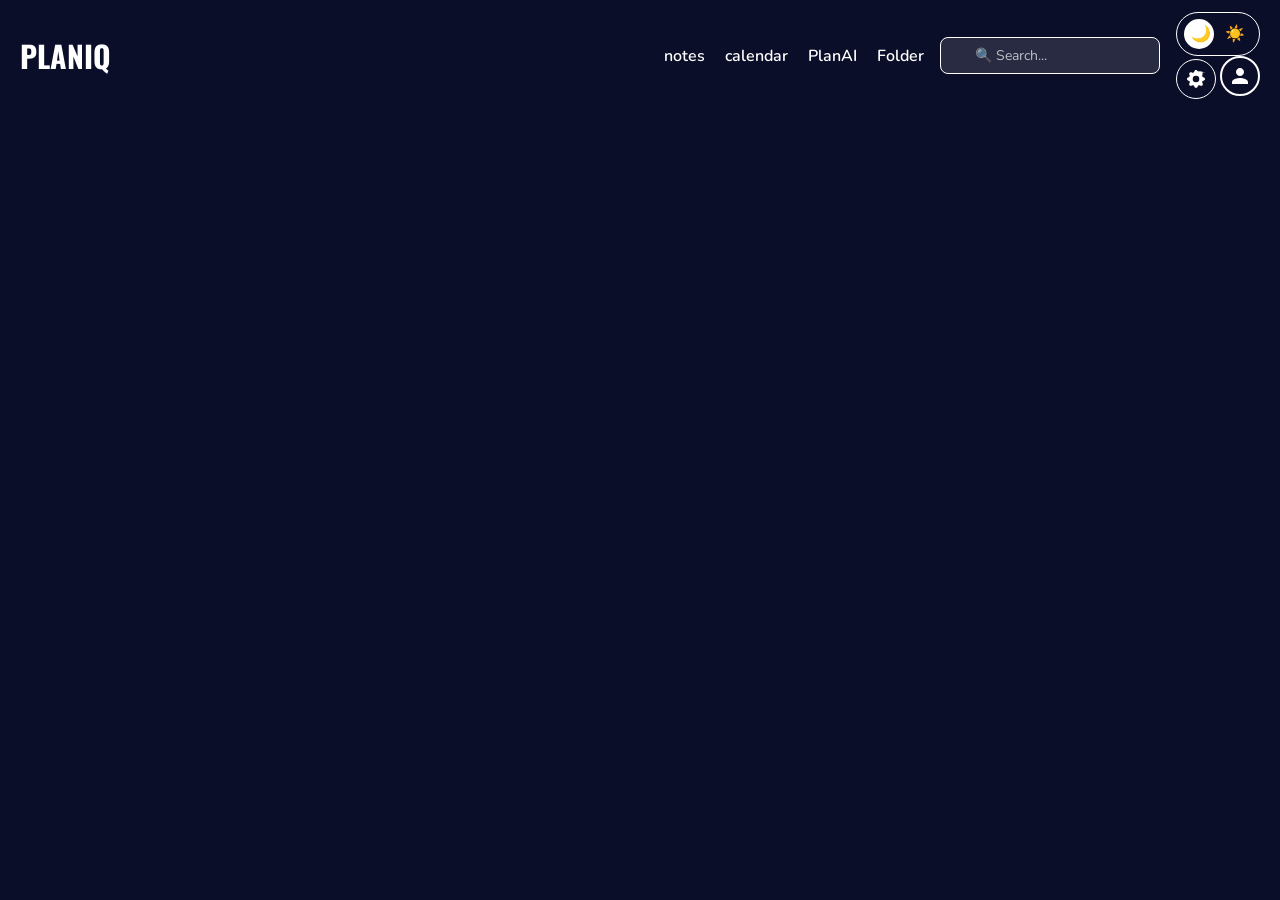
==== index.html @ 25c4e7f8 "Initial commit" ====
<!DOCTYPE html>
<html lang="en">
<head>
    <meta charset="UTF-8">
    <meta name="viewport" content="width=device-width, initial-scale=1.0">
    <title>PlanIQ</title>
    <link rel="stylesheet" href="https://cdnjs.cloudflare.com/ajax/libs/font-awesome/6.5.2/css/all.min.css">
    <link rel="stylesheet" href="style.css">
</head>
<body data-theme="dark">

    <header class="site-header">
        <!-- Logo -->
        <a href="#account" class="header-logo">PLANIQ</a>

        <!-- Navigation links -->
        <nav class="header-nav">
            <a href="#">notes</a>
            <a href="#">calendar</a>
            <a href="#">PlanAI</a>
            <a href="#">Folder</a>
        </nav>

        <!-- Search bar -->
        <form class="header-search" role="search">
            <input type="search" id="site-search" placeholder="🔍 Search..." />
        </form>

        <!-- Header actions -->
        <div class="header-actions">
            <!-- Dark / Light mode switch -->
            <div class="theme-switch">
                <input type="checkbox" id="theme-switch" class="theme-switch__input" role="switch" aria-checked="true" aria-label="Toggle dark mode">
                <div class="theme-switch__track" aria-hidden="true">
                    <span class="theme-switch__thumb"></span>
                    <span class="theme-switch__icon theme-switch__icon--moon">🌙</span>
                    <span class="theme-switch__icon theme-switch__icon--sun">☀️</span>
                </div>
            </div>

            <!-- Settings gear icon -->
            <button type="button" id="settings-button" class="settings-button" aria-label="Open settings">
                <svg xmlns="http://www.w3.org/2000/svg" viewBox="0 0 16 16" width="18" height="18" fill="currentColor" aria-hidden="true">
                    <path d="M9.405 1.05c-.413-1.4-2.397-1.4-2.81 0l-.1.34a1.464 1.464 0 0 1-2.105.872l-.31-.17c-1.283-.698-2.686.705-1.987 1.987l.169.311c.446.82.023 1.841-.872 2.105l-.34.1c-1.4.413-1.4 2.397 0 2.81l.34.1a1.464 1.464 0 0 1 .872 2.105l-.17.31c-.698 1.283.705 2.686 1.987 1.987l.311-.169a1.464 1.464 0 0 1 2.105.872l.1.34c.413 1.4 2.397 1.4 2.81 0l.1-.34a1.464 1.464 0 0 1 2.105-.872l.31.17c1.283.698 2.686-.705 1.987-1.987l-.169-.311a1.464 1.464 0 0 1 .872-2.105l.34-.1c1.4-.413 1.4-2.397 0-2.81l-.34-.1a1.464 1.464 0 0 1-.872-2.105l.17-.31c-.698-1.283.705-2.686 1.987-1.987l-.311.169a1.464 1.464 0 0 1-2.105-.872zM8 10.93a2.929 2.929 0 1 1 0-5.86 2.929 2.929 0 0 1 0 5.858z"/>
                </svg>
            </button>

            <!-- Account details button with circular profile picture -->
            <button type="button" id="account-button" class="account-button" aria-label="Open account details">
                <span class="profile-avatar" aria-hidden="true">
                    <svg xmlns="http://www.w3.org/2000/svg" viewBox="0 0 24 24" width="24" height="24" fill="currentColor">
                        <path d="M12,12c2.21,0 4,-1.79 4,-4s-1.79,-4 -4,-4 -4,1.79 -4,4 1.79,4 4,4zM12,14c-2.67,0 -8,1.34 -8,4v2h16v-2c0,-2.66 -5.33,-4 -8,-4z" />
                    </svg>
                </span>
            </button>
        </div>
    </header>

    <!-- Settings panel -->
    <div class="settings-panel" id="settings" role="dialog" aria-modal="true" aria-label="Settings">
        <div class="settings-panel__content">
            <h2>Settings</h2>
        </div>
    </div>

    <!-- Account panel -->
    <div class="account-panel" id="account" role="dialog" aria-modal="true" aria-label="Account details">
        <div class="account-panel__content">
            <h2>Account</h2>
        </div>
    </div>

    <section class="main">

    </section>

    <script src="app.js"></script>
</body>
</html>
---- style.css ----
@import url('https://fonts.googleapis.com/css2?family=Oswald:wght@500;600;700&family=Nunito:wght@400;600;700;800&display=swap');

:root {
    --bg-dark: #0b0e28;
    --text-white: #ffffff;
    --border-white: rgba(255, 255, 255, 0.6);
}

[data-theme="dark"] {
    --bg: #0b0e28;
    --text: #ffffff;
}

[data-theme="light"] {
    --bg: #ffffff;
    --text: #111111;
}

* {
    box-sizing: border-box;
}

body {
    margin: 0;
    font-family: 'Agrandir', 'Nunito', sans-serif;
    background: var(--bg);
    color: var(--text);
    min-height: 100vh;
}

#note-list {
    width: 280px;
    border-right: 1px solid #ccc;
    padding: 16px;
}

#editor {
    flex: 1;
    padding: 16px;
}

/* ============ Header ============ */
.site-header {
    display: flex;
    align-items: center;
    flex-wrap: nowrap;
    gap: 16px;
    padding: 12px 20px;
    background: var(--bg);
    color: var(--text);
}

.site-header .header-logo {
    font-family: 'Horizons', 'Oswald', sans-serif;
    font-weight: 700;
    font-size: 30px;
    color: var(--text);
    text-decoration: none;
    white-space: nowrap;
    margin-right: auto;
}

.site-header .header-nav {
    display: flex;
    align-items: center;
    gap: 20px;
    flex-wrap: nowrap;
}

.site-header .header-nav a {
    color: var(--text);
    text-decoration: none;
    font-family: 'Agrandir', 'Nunito', sans-serif;
    font-weight: 600;
    white-space: nowrap;
}

.site-header .header-nav a:hover {
    text-decoration: underline;
}

.site-header .header-search {
    position: relative;
}

.site-header .header-search .fa-solid {
    position: absolute;
    left: 10px;
    top: 50%;
    transform: translateY(-50%);
    color: #ffffff;
    pointer-events: none;
}

.site-header .header-search input {
    font-family: 'Agrandir', 'Nunito', sans-serif;
    font-size: 14px;
    color: var(--text);
    background: rgba(255, 255, 255, 0.12);
    border: 1px solid #ffffff;
    border-radius: 8px;
    padding: 8px 12px 8px 34px;
    width: 220px;
}

.site-header .header-search input::placeholder {
    color: rgba(255, 255, 255, 0.7);
}

/* ============ Theme switch ============ */
.theme-switch {
    position: relative;
    width: 84px;
    height: 44px;
    flex-shrink: 0;
}

.theme-switch__input {
    position: absolute;
    inset: 0;
    width: 100%;
    height: 100%;
    opacity: 0;
    margin: 0;
    cursor: pointer;
    z-index: 2;
}

.theme-switch__track {
    position: absolute;
    inset: 0;
    background: #0b0e28;
    border: 1px solid #ffffff;
    border-radius: 999px;
    display: flex;
    align-items: center;
    justify-content: space-between;
    padding: 0 14px;
}

.theme-switch__thumb {
    position: absolute;
    top: 50%;
    left: 47px;
    width: 30px;
    height: 30px;
    background: #ffffff;
    border-radius: 50%;
    transform: translateY(-50%);
    transition: left 0.3s ease;
    z-index: 1;
}

.theme-switch__input:checked ~ .theme-switch__track .theme-switch__thumb {
    left: 7px;
}

.theme-switch__input:focus-visible ~ .theme-switch__track {
    outline: 2px solid #ffffff;
    outline-offset: 2px;
}

.theme-switch__icon {
    position: relative;
    z-index: 1;
    font-size: 16px;
    color: #ffffff;
    line-height: 1;
}

/* ============ Settings gear ============ */
.settings-button {
    width: 40px;
    height: 40px;
    border-radius: 50%;
    border: 1px solid #ffffff;
    background: transparent;
    color: #ffffff;
    display: inline-flex;
    align-items: center;
    justify-content: center;
    cursor: pointer;
    padding: 0;
}

.settings-button:hover {
    background: rgba(255, 255, 255, 0.12);
}

.settings-button svg {
    display: block;
}

/* ============ Account button ============ */
.account-button {
    background: none;
    border: none;
    padding: 0;
    cursor: pointer;
    display: inline-flex;
}

.profile-avatar {
    display: inline-flex;
    align-items: center;
    justify-content: center;
    width: 40px;
    height: 40px;
    border-radius: 50%;
    background: #0b0e28;
    border: 2px solid #ffffff;
    color: #ffffff;
}

/* ============ Panels ============ */
.settings-panel,
.account-panel {
    position: fixed;
    inset: 0;
    background: rgba(0, 0, 0, 0.55);
    display: flex;
    align-items: center;
    justify-content: center;
    opacity: 0;
    visibility: hidden;
    transition: opacity 0.3s ease, visibility 0.3s ease;
    z-index: 1000;
}

.settings-panel.open,
.account-panel.open {
    opacity: 1;
    visibility: visible;
}

.settings-panel__content,
.account-panel__content {
    background: #0b0e28;
    color: #ffffff;
    padding: 32px;
    border-radius: 16px;
    border: 1px solid rgba(255, 255, 255, 0.4);
    max-width: 480px;
    width: 90%;
}
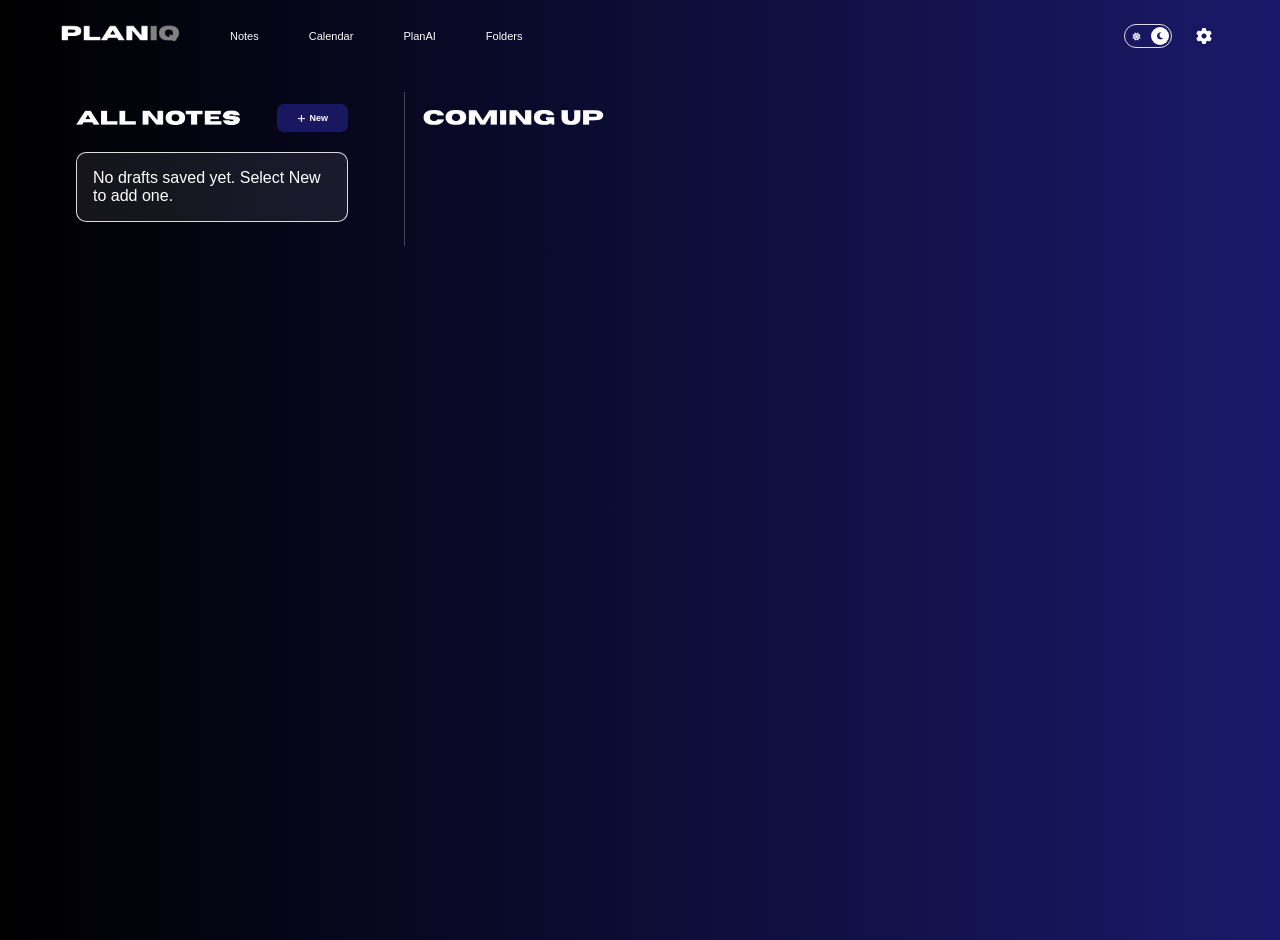
==== commit 3b4840a9: "Make notes page the site landing page" ====
--- a/index.html
+++ b/index.html
@@ -3,77 +3,11 @@
 <head>
     <meta charset="UTF-8">
     <meta name="viewport" content="width=device-width, initial-scale=1.0">
-    <title>PlanIQ</title>
-    <link rel="stylesheet" href="https://cdnjs.cloudflare.com/ajax/libs/font-awesome/6.5.2/css/all.min.css">
-    <link rel="stylesheet" href="style.css">
+    <meta http-equiv="refresh" content="0; url=notes.html">
+    <title>PlanIQ Notes</title>
+    <script>window.location.replace("notes.html");</script>
 </head>
-<body data-theme="dark">
-
-    <header class="site-header">
-        <!-- Logo -->
-        <a href="#account" class="header-logo">PLANIQ</a>
-
-        <!-- Navigation links -->
-        <nav class="header-nav">
-            <a href="#">notes</a>
-            <a href="#">calendar</a>
-            <a href="#">PlanAI</a>
-            <a href="#">Folder</a>
-        </nav>
-
-        <!-- Search bar -->
-        <form class="header-search" role="search">
-            <input type="search" id="site-search" placeholder="🔍 Search..." />
-        </form>
-
-        <!-- Header actions -->
-        <div class="header-actions">
-            <!-- Dark / Light mode switch -->
-            <div class="theme-switch">
-                <input type="checkbox" id="theme-switch" class="theme-switch__input" role="switch" aria-checked="true" aria-label="Toggle dark mode">
-                <div class="theme-switch__track" aria-hidden="true">
-                    <span class="theme-switch__thumb"></span>
-                    <span class="theme-switch__icon theme-switch__icon--moon">🌙</span>
-                    <span class="theme-switch__icon theme-switch__icon--sun">☀️</span>
-                </div>
-            </div>
-
-            <!-- Settings gear icon -->
-            <button type="button" id="settings-button" class="settings-button" aria-label="Open settings">
-                <svg xmlns="http://www.w3.org/2000/svg" viewBox="0 0 16 16" width="18" height="18" fill="currentColor" aria-hidden="true">
-                    <path d="M9.405 1.05c-.413-1.4-2.397-1.4-2.81 0l-.1.34a1.464 1.464 0 0 1-2.105.872l-.31-.17c-1.283-.698-2.686.705-1.987 1.987l.169.311c.446.82.023 1.841-.872 2.105l-.34.1c-1.4.413-1.4 2.397 0 2.81l.34.1a1.464 1.464 0 0 1 .872 2.105l-.17.31c-.698 1.283.705 2.686 1.987 1.987l.311-.169a1.464 1.464 0 0 1 2.105.872l.1.34c.413 1.4 2.397 1.4 2.81 0l.1-.34a1.464 1.464 0 0 1 2.105-.872l.31.17c1.283.698 2.686-.705 1.987-1.987l-.169-.311a1.464 1.464 0 0 1 .872-2.105l.34-.1c1.4-.413 1.4-2.397 0-2.81l-.34-.1a1.464 1.464 0 0 1-.872-2.105l.17-.31c-.698-1.283.705-2.686 1.987-1.987l-.311.169a1.464 1.464 0 0 1-2.105-.872zM8 10.93a2.929 2.929 0 1 1 0-5.86 2.929 2.929 0 0 1 0 5.858z"/>
-                </svg>
-            </button>
-
-            <!-- Account details button with circular profile picture -->
-            <button type="button" id="account-button" class="account-button" aria-label="Open account details">
-                <span class="profile-avatar" aria-hidden="true">
-                    <svg xmlns="http://www.w3.org/2000/svg" viewBox="0 0 24 24" width="24" height="24" fill="currentColor">
-                        <path d="M12,12c2.21,0 4,-1.79 4,-4s-1.79,-4 -4,-4 -4,1.79 -4,4 1.79,4 4,4zM12,14c-2.67,0 -8,1.34 -8,4v2h16v-2c0,-2.66 -5.33,-4 -8,-4z" />
-                    </svg>
-                </span>
-            </button>
-        </div>
-    </header>
-
-    <!-- Settings panel -->
-    <div class="settings-panel" id="settings" role="dialog" aria-modal="true" aria-label="Settings">
-        <div class="settings-panel__content">
-            <h2>Settings</h2>
-        </div>
-    </div>
-
-    <!-- Account panel -->
-    <div class="account-panel" id="account" role="dialog" aria-modal="true" aria-label="Account details">
-        <div class="account-panel__content">
-            <h2>Account</h2>
-        </div>
-    </div>
-
-    <section class="main">
-
-    </section>
-
-    <script src="app.js"></script>
+<body>
+    <p>Opening <a href="notes.html">PlanIQ Notes</a>…</p>
 </body>
 </html>
